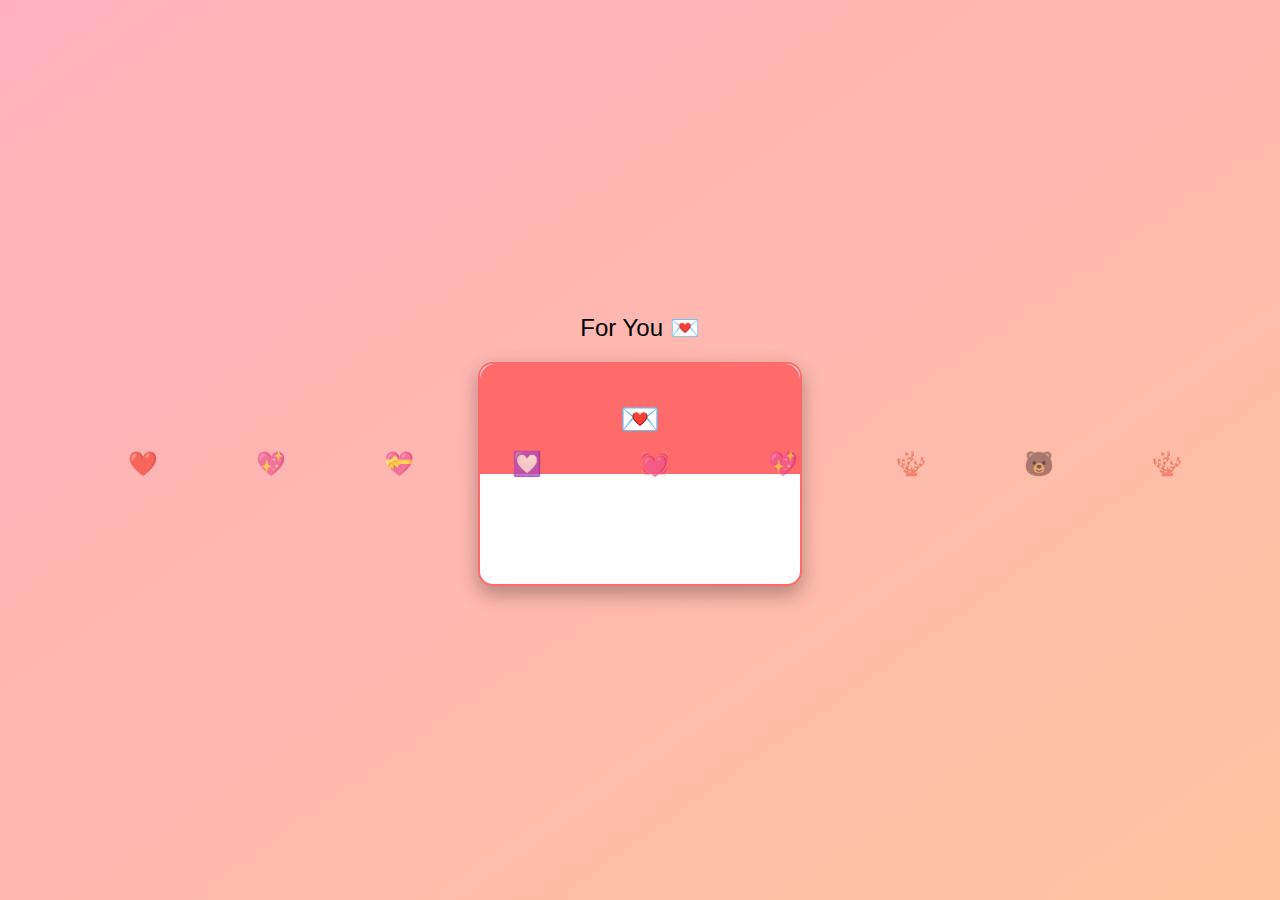
==== index.html @ 58473f08 "Update index.html" ====
<!DOCTYPE html>
<html lang="en">
<head>
    <meta charset="UTF-8">
    <meta name="viewport" content="width=device-width, initial-scale=1.0">
    <title>Will You Be My Valentine? 💝</title>
    <style>
        body {
            margin: 0;
            padding: 0;
            display: flex;
            justify-content: center;
            align-items: center;
            height: 100vh;
            background: linear-gradient(to bottom right, #ffafbd, #ffc3a0);
            font-family: 'Arial', sans-serif;
            overflow: hidden;
        }

        .envelope-container {
            text-align: center;
        }

        .pre-message {
            font-size: 1.5rem;
            margin-bottom: 20px;
            animation: fadeIn 2s ease-in-out;
        }

        .envelope {
            position: relative;
            width: 320px;
            height: 220px;
            background: #fff;
            border: 2px solid #ff6b6b;
            border-radius: 15px;
            box-shadow: 0 8px 20px rgba(0, 0, 0, 0.3);
            cursor: pointer;
            transition: transform 0.5s;
            overflow: hidden;
        }

        .envelope:hover {
            transform: scale(1.05);
        }

        .flap {
            position: absolute;
            top: 0;
            left: 0;
            width: 100%;
            height: 50%;
            background: #ff6b6b;
            border-radius: 15px 15px 0 0;
            transform-origin: top;
            transition: transform 0.5s;
            display: flex;
            justify-content: center;
            align-items: center;
            font-size: 2rem;
        }

        .flap::before {
            content: "💌"; /* Sticker on flap */
        }

        .envelope.open .flap {
            transform: rotateX(180deg);
        }

        .letter {
            position: absolute;
            top: 50%;
            left: 50%;
            transform: translate(-50%, -50%) scale(0);
            width: 90%;
            height: 70%;
            background: #fff;
            border: 1px solid #ff6b6b;
            border-radius: 10px;
            padding: 20px;
            text-align: center;
            color: #ff4757;
            transition: transform 0.5s 0.5s;
            font-family: 'Brush Script MT', cursive;
            font-size: 1.5rem;
        }

        .envelope.open .letter {
            transform: translate(-50%, -50%) scale(1);
        }

        .floating-emojis span {
            position: absolute;
            font-size: 24px;
            animation: float 15s infinite;
            opacity: 0.7;
        }

        @keyframes float {
            from { transform: translateY(100vh); }
            to { transform: translateY(-10vh); }
        }

        @keyframes fadeIn {
            from { opacity: 0; }
            to { opacity: 1; }
        }

        button {
            background-color: #ff6b6b;
            color: white;
            padding: 10px 20px;
            border: none;
            border-radius: 5px;
            cursor: pointer;
            margin: 5px;
        }
    </style>
</head>
<body>

<div class="envelope-container">
    <div class="pre-message">For You 💌</div>
    <div class="envelope" onclick="toggleEnvelope()">
        <div class="flap"></div>
        <div class="letter">
            <h2>Will You Be My Valentine, Vanshika? 🌹</h2>
            <button onclick="celebrate(event)">Yes!</button>
            <button id="noBtn" onclick="showMultipleYes(event)">No</button>
        </div>
    </div>
</div>

<div class="floating-emojis">
    <span style="left: 10%; animation-delay: 0s;">❤️</span>
    <span style="left: 20%; animation-delay: 2s;">💖</span>
    <span style="left: 30%; animation-delay: 4s;">💝</span>
    <span style="left: 40%; animation-delay: 1s;">💟</span>
    <span style="left: 50%; animation-delay: 3s;">💓</span>
    <span style="left: 60%; animation-delay: 5s;">💖</span>
    <span style="left: 70%; animation-delay: 0.5s;">🪸</span>
    <span style="left: 80%; animation-delay: 2.5s;">🐻</span>
    <span style="left: 90%; animation-delay: 3.5s;">🪸</span>
</div>

<audio id="loveSong" src="https://res.cloudinary.com/dncywqfpb/video/upload/v1738399057/music_qrhjvy.mp3"></audio>

<script>
    function toggleEnvelope() {
        const envelope = document.querySelector('.envelope');
        envelope.classList.toggle('open');
        const song = document.getElementById('loveSong');
        if (envelope.classList.contains('open')) {
            song.play();
        } else {
            song.pause();
            song.currentTime = 0;
        }
    }

    function celebrate(event) {
        event.stopPropagation();
        alert('Yay! It is a YES! 🎉💝💖💝');
        const confetti = document.createElement('div');
        confetti.innerHTML = '💖💝❤️💓💞💕';
        confetti.style.position = 'absolute';
        confetti.style.top = '50%';
        confetti.style.left = '50%';
        confetti.style.transform = 'translate(-50%, -50%)';
        confetti.style.fontSize = '50px';
        confetti.style.animation = 'explode 1s forwards';
        document.body.appendChild(confetti);

        setTimeout(() => confetti.remove(), 1000);
    }

    function showMultiple
::contentReference[oaicite:0]{index=0}
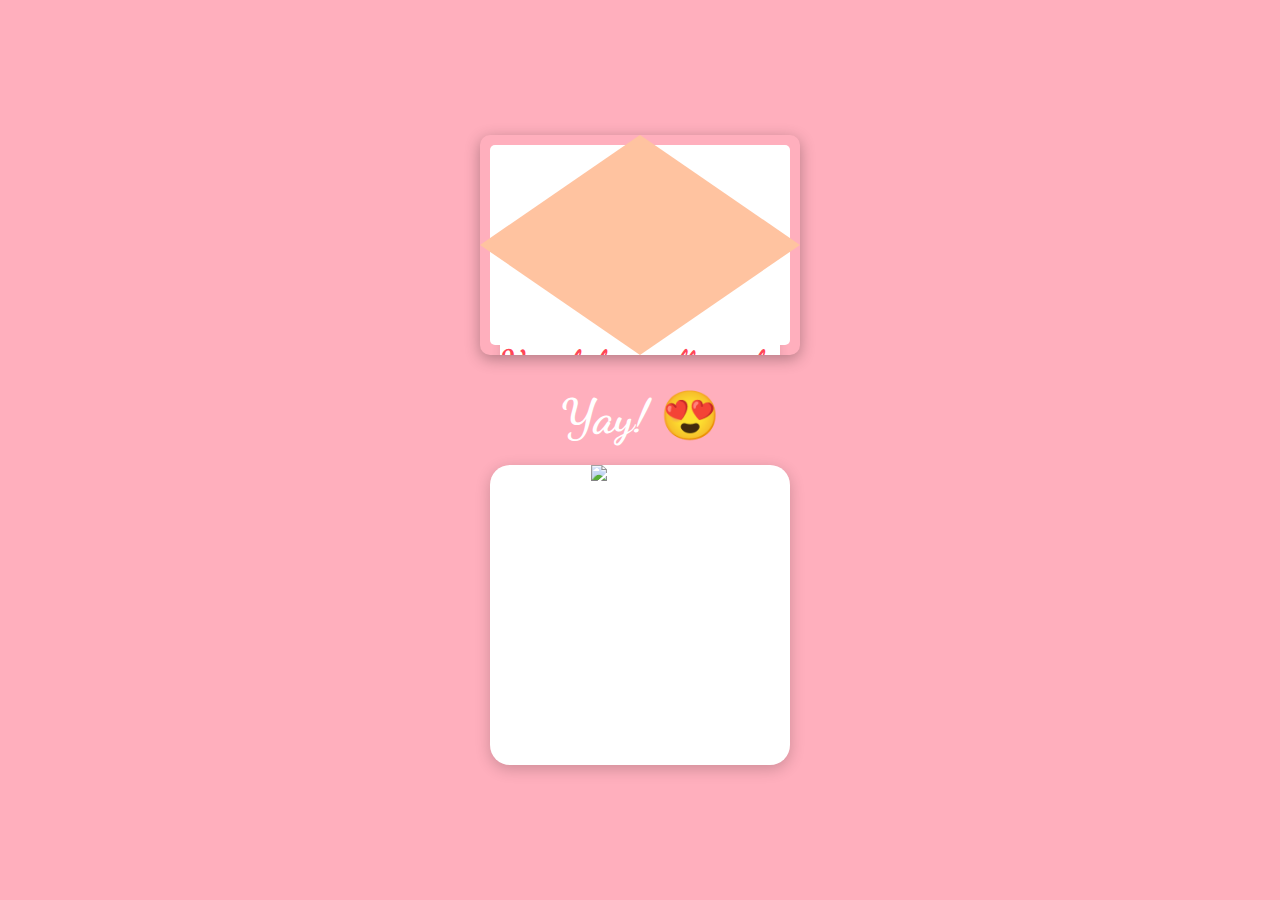
==== commit 641b9f5e: "Update index.html" ====
--- a/index.html
+++ b/index.html
@@ -3,41 +3,39 @@
 <head>
     <meta charset="UTF-8">
     <meta name="viewport" content="width=device-width, initial-scale=1.0">
-    <title>Will You Be My Valentine? 💝</title>
+    <title>Special Delivery for Vanshika! 💌</title>
+    <link href="https://fonts.googleapis.com/css2?family=Dancing+Script:wght@400;700&family=Poppins:wght@300;400;600&display=swap" rel="stylesheet">
     <style>
+        :root {
+            --background-color: #ffe6e6;
+            --envelope-color: #ffafbd;
+            --flap-color: #ffc3a0;
+            --inner-envelope-color: #fff;
+            --text-color: #ff4757;
+            --button-color: #ff6b6b;
+            --button-hover-color: #ff8787;
+        }
+
         body {
             margin: 0;
-            padding: 0;
+            height: 100vh;
             display: flex;
             justify-content: center;
             align-items: center;
-            height: 100vh;
-            background: linear-gradient(to bottom right, #ffafbd, #ffc3a0);
-            font-family: 'Arial', sans-serif;
-            overflow: hidden;
-        }
-
-        .envelope-container {
-            text-align: center;
-        }
-
-        .pre-message {
-            font-size: 1.5rem;
-            margin-bottom: 20px;
-            animation: fadeIn 2s ease-in-out;
+            background-color: var(--background-color);
+            font-family: 'Poppins', sans-serif;
         }
 
         .envelope {
             position: relative;
             width: 320px;
             height: 220px;
-            background: #fff;
-            border: 2px solid #ff6b6b;
-            border-radius: 15px;
-            box-shadow: 0 8px 20px rgba(0, 0, 0, 0.3);
+            background: var(--envelope-color);
+            border-radius: 10px;
+            box-shadow: 0 4px 15px rgba(0, 0, 0, 0.3);
+            overflow: hidden;
             cursor: pointer;
-            transition: transform 0.5s;
-            overflow: hidden;
+            transition: transform 0.4s ease;
         }
 
         .envelope:hover {
@@ -46,135 +44,156 @@
 
         .flap {
             position: absolute;
-            top: 0;
-            left: 0;
             width: 100%;
-            height: 50%;
-            background: #ff6b6b;
-            border-radius: 15px 15px 0 0;
-            transform-origin: top;
-            transition: transform 0.5s;
+            height: 100%;
+            background: var(--flap-color);
+            clip-path: polygon(50% 0%, 100% 50%, 50% 100%, 0% 50%);
+            transition: transform 0.6s ease;
+            z-index: 2;
+        }
+
+        .envelope.open .flap {
+            transform: translateY(-150%) rotateX(180deg);
+        }
+
+        .inner-envelope {
+            position: absolute;
+            top: 10px;
+            left: 10px;
+            right: 10px;
+            bottom: 10px;
+            background: var(--inner-envelope-color);
+            border-radius: 5px;
+            z-index: 1;
+        }
+
+        .card {
+            position: absolute;
+            top: 30px;
+            left: 20px;
+            right: 20px;
+            bottom: 30px;
+            background: white;
+            border-radius: 10px;
+            box-shadow: 0 4px 10px rgba(0, 0, 0, 0.1);
             display: flex;
             justify-content: center;
             align-items: center;
-            font-size: 2rem;
+            flex-direction: column;
+            transform: translateY(100%);
+            transition: transform 0.6s ease 0.2s;
         }
 
-        .flap::before {
-            content: "💌"; /* Sticker on flap */
+        .envelope.open .card {
+            transform: translateY(0);
         }
 
-        .envelope.open .flap {
-            transform: rotateX(180deg);
+        .card h1 {
+            font-family: 'Dancing Script', cursive;
+            font-size: 2.2em;
+            color: var(--text-color);
+            margin: 0;
+            text-align: center;
         }
 
-        .letter {
-            position: absolute;
-            top: 50%;
-            left: 50%;
-            transform: translate(-50%, -50%) scale(0);
-            width: 90%;
-            height: 70%;
-            background: #fff;
-            border: 1px solid #ff6b6b;
-            border-radius: 10px;
-            padding: 20px;
+        .card p {
+            color: var(--text-color);
+            margin: 15px 0 20px;
+            font-size: 1.1em;
             text-align: center;
-            color: #ff4757;
-            transition: transform 0.5s 0.5s;
-            font-family: 'Brush Script MT', cursive;
-            font-size: 1.5rem;
         }
 
-        .envelope.open .letter {
-            transform: translate(-50%, -50%) scale(1);
+        .card button {
+            background: var(--button-color);
+            border: none;
+            padding: 10px 25px;
+            border-radius: 20px;
+            color: white;
+            font-size: 1.1rem;
+            cursor: pointer;
+            transition: background 0.3s ease;
         }
 
-        .floating-emojis span {
-            position: absolute;
-            font-size: 24px;
-            animation: float 15s infinite;
-            opacity: 0.7;
-        }
-
-        @keyframes float {
-            from { transform: translateY(100vh); }
-            to { transform: translateY(-10vh); }
-        }
-
-        @keyframes fadeIn {
-            from { opacity: 0; }
-            to { opacity: 1; }
-        }
-
-        button {
-            background-color: #ff6b6b;
-            color: white;
-            padding: 10px 20px;
-            border: none;
-            border-radius: 5px;
-            cursor: pointer;
-            margin: 5px;
+        .card button:hover {
+            background: var(--button-hover-color);
         }
     </style>
 </head>
 <body>
-
-<div class="envelope-container">
-    <div class="pre-message">For You 💌</div>
-    <div class="envelope" onclick="toggleEnvelope()">
+    <div class="envelope" onclick="openEnvelope()">
         <div class="flap"></div>
-        <div class="letter">
-            <h2>Will You Be My Valentine, Vanshika? 🌹</h2>
-            <button onclick="celebrate(event)">Yes!</button>
-            <button id="noBtn" onclick="showMultipleYes(event)">No</button>
+        <div class="inner-envelope"></div>
+        <div class="card">
+            <h1>Vanshika, will you be my Valentine? 💕</h1>
+            <button onclick="event.stopPropagation(); answerYes()">Yes!</button>
         </div>
     </div>
-</div>
 
-<div class="floating-emojis">
-    <span style="left: 10%; animation-delay: 0s;">❤️</span>
-    <span style="left: 20%; animation-delay: 2s;">💖</span>
-    <span style="left: 30%; animation-delay: 4s;">💝</span>
-    <span style="left: 40%; animation-delay: 1s;">💟</span>
-    <span style="left: 50%; animation-delay: 3s;">💓</span>
-    <span style="left: 60%; animation-delay: 5s;">💖</span>
-    <span style="left: 70%; animation-delay: 0.5s;">🪸</span>
-    <span style="left: 80%; animation-delay: 2.5s;">🐻</span>
-    <span style="left: 90%; animation-delay: 3.5s;">🪸</span>
-</div>
+    <script>
+        function openEnvelope() {
+            document.querySelector('.envelope').classList.toggle('open');
+        }
 
-<audio id="loveSong" src="https://res.cloudinary.com/dncywqfpb/video/upload/v1738399057/music_qrhjvy.mp3"></audio>
+        function answerYes() {
+            window.location.href = 'valentine_yes.html';
+        }
+    </script>
+</body>
+</html>
 
-<script>
-    function toggleEnvelope() {
-        const envelope = document.querySelector('.envelope');
-        envelope.classList.toggle('open');
-        const song = document.getElementById('loveSong');
-        if (envelope.classList.contains('open')) {
-            song.play();
-        } else {
-            song.pause();
-            song.currentTime = 0;
+<!-- valentine_yes.html -->
+<!DOCTYPE html>
+<html lang="en">
+<head>
+    <meta charset="UTF-8">
+    <meta name="viewport" content="width=device-width, initial-scale=1.0">
+    <title>Yay, Vanshika! 🎉</title>
+    <link href="https://fonts.googleapis.com/css2?family=Dancing+Script:wght@400;700&family=Poppins:wght@300;400;600&display=swap" rel="stylesheet">
+    <style>
+        body {
+            margin: 0;
+            height: 100vh;
+            display: flex;
+            justify-content: center;
+            align-items: center;
+            background-color: #ffafbd;
+            font-family: 'Poppins', sans-serif;
+            color: #fff;
+            text-align: center;
+            flex-direction: column;
         }
-    }
 
-    function celebrate(event) {
-        event.stopPropagation();
-        alert('Yay! It is a YES! 🎉💝💖💝');
-        const confetti = document.createElement('div');
-        confetti.innerHTML = '💖💝❤️💓💞💕';
-        confetti.style.position = 'absolute';
-        confetti.style.top = '50%';
-        confetti.style.left = '50%';
-        confetti.style.transform = 'translate(-50%, -50%)';
-        confetti.style.fontSize = '50px';
-        confetti.style.animation = 'explode 1s forwards';
-        document.body.appendChild(confetti);
+        h1 {
+            font-family: 'Dancing Script', cursive;
+            font-size: 3em;
+            margin-bottom: 20px;
+        }
 
-        setTimeout(() => confetti.remove(), 1000);
-    }
+        p {
+            font-size: 1.5em;
+            margin-bottom: 30px;
+        }
 
-    function showMultiple
-::contentReference[oaicite:0]{index=0}
- 
+        .gif-container {
+            width: 300px;
+            height: 300px;
+            background: #fff;
+            border-radius: 20px;
+            overflow: hidden;
+            box-shadow: 0 4px 15px rgba(0, 0, 0, 0.2);
+        }
+
+        .gif-container img {
+            width: 100%;
+            height: 100%;
+            object-fit: cover;
+        }
+    </style>
+</head>
+<body>
+    <h1>Yay! 😍</h1>
+    <div class="gif-container">
+        <img src="https://media2.giphy.com/media/v1.Y2lkPTc5MGI3NjExamx3aXd3aG1uYTh2dW5tMjF5enBlaGYyd3VseHdqYXhnYjhyMDVmbiZlcD12MV9pbnRlcm5hbF9naWZfYnlfaWQmY3Q9Zw/ch6BQvE0MWlB6/giphy.gif" alt="Happy GIF">
+    </div>
+</body>
+</html>
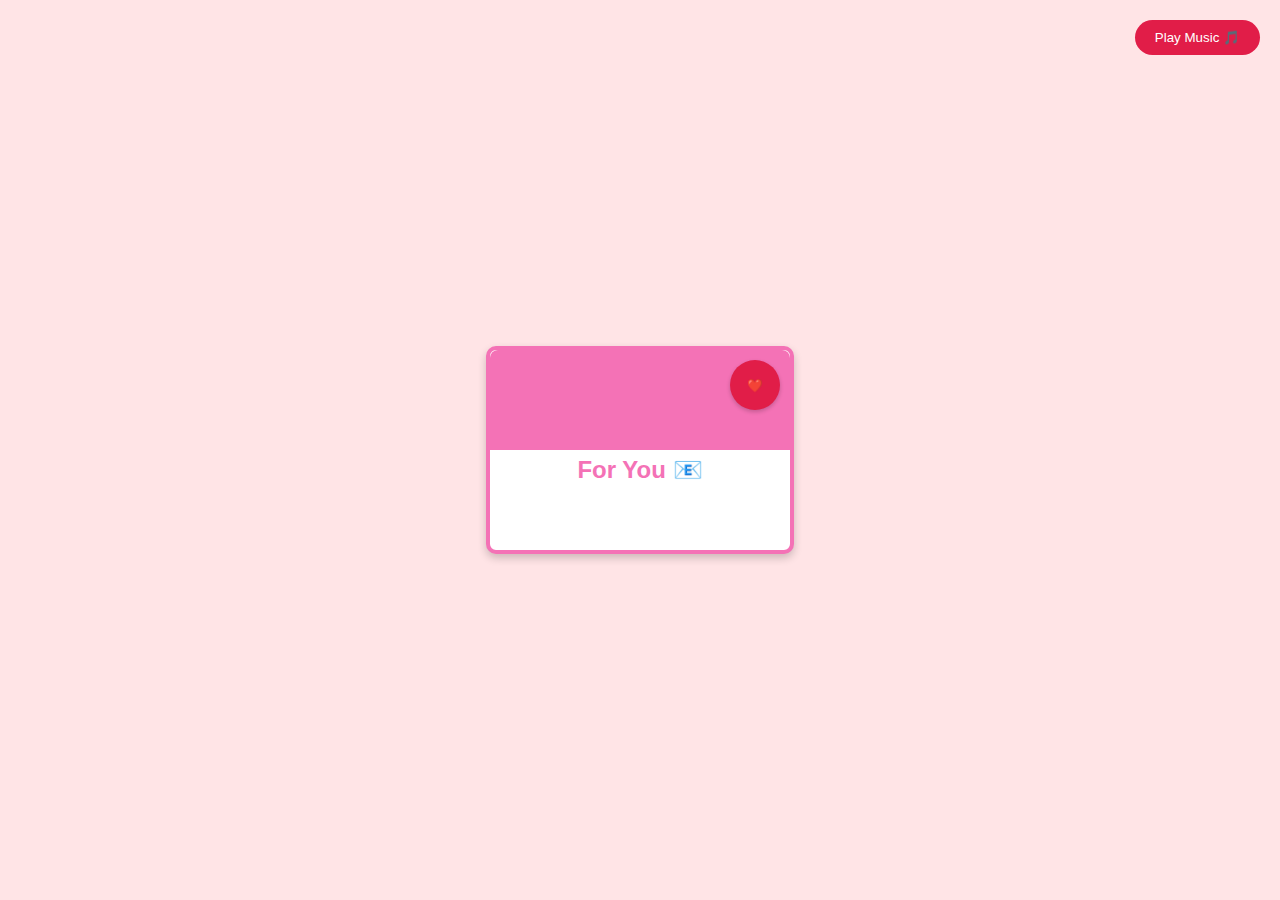
==== commit d54bfaef: "Update index.html" ====
--- a/index.html
+++ b/index.html
@@ -1,199 +1,237 @@
 <!DOCTYPE html>
 <html lang="en">
 <head>
-    <meta charset="UTF-8">
-    <meta name="viewport" content="width=device-width, initial-scale=1.0">
-    <title>Special Delivery for Vanshika! 💌</title>
-    <link href="https://fonts.googleapis.com/css2?family=Dancing+Script:wght@400;700&family=Poppins:wght@300;400;600&display=swap" rel="stylesheet">
-    <style>
-        :root {
-            --background-color: #ffe6e6;
-            --envelope-color: #ffafbd;
-            --flap-color: #ffc3a0;
-            --inner-envelope-color: #fff;
-            --text-color: #ff4757;
-            --button-color: #ff6b6b;
-            --button-hover-color: #ff8787;
-        }
-
-        body {
-            margin: 0;
-            height: 100vh;
-            display: flex;
-            justify-content: center;
-            align-items: center;
-            background-color: var(--background-color);
-            font-family: 'Poppins', sans-serif;
-        }
-
-        .envelope {
-            position: relative;
-            width: 320px;
-            height: 220px;
-            background: var(--envelope-color);
-            border-radius: 10px;
-            box-shadow: 0 4px 15px rgba(0, 0, 0, 0.3);
-            overflow: hidden;
-            cursor: pointer;
-            transition: transform 0.4s ease;
-        }
-
-        .envelope:hover {
-            transform: scale(1.05);
-        }
-
-        .flap {
-            position: absolute;
-            width: 100%;
-            height: 100%;
-            background: var(--flap-color);
-            clip-path: polygon(50% 0%, 100% 50%, 50% 100%, 0% 50%);
-            transition: transform 0.6s ease;
-            z-index: 2;
-        }
-
-        .envelope.open .flap {
-            transform: translateY(-150%) rotateX(180deg);
-        }
-
-        .inner-envelope {
-            position: absolute;
-            top: 10px;
-            left: 10px;
-            right: 10px;
-            bottom: 10px;
-            background: var(--inner-envelope-color);
-            border-radius: 5px;
-            z-index: 1;
-        }
-
-        .card {
-            position: absolute;
-            top: 30px;
-            left: 20px;
-            right: 20px;
-            bottom: 30px;
-            background: white;
-            border-radius: 10px;
-            box-shadow: 0 4px 10px rgba(0, 0, 0, 0.1);
-            display: flex;
-            justify-content: center;
-            align-items: center;
-            flex-direction: column;
-            transform: translateY(100%);
-            transition: transform 0.6s ease 0.2s;
-        }
-
-        .envelope.open .card {
-            transform: translateY(0);
-        }
-
-        .card h1 {
-            font-family: 'Dancing Script', cursive;
-            font-size: 2.2em;
-            color: var(--text-color);
-            margin: 0;
-            text-align: center;
-        }
-
-        .card p {
-            color: var(--text-color);
-            margin: 15px 0 20px;
-            font-size: 1.1em;
-            text-align: center;
-        }
-
-        .card button {
-            background: var(--button-color);
-            border: none;
-            padding: 10px 25px;
-            border-radius: 20px;
-            color: white;
-            font-size: 1.1rem;
-            cursor: pointer;
-            transition: background 0.3s ease;
-        }
-
-        .card button:hover {
-            background: var(--button-hover-color);
-        }
-    </style>
+  <meta charset="UTF-8">
+  <meta name="viewport" content="width=device-width, initial-scale=1.0">
+  <title>Valentine Proposal</title>
+  <style>
+    body {
+      margin: 0;
+      padding: 0;
+      display: flex;
+      flex-direction: column;
+      align-items: center;
+      justify-content: center;
+      height: 100vh;
+      background-color: #ffe4e6;
+      font-family: Arial, sans-serif;
+      overflow: hidden;
+    }
+
+    .envelope {
+      position: relative;
+      width: 300px;
+      height: 200px;
+      background: white;
+      border: 4px solid #f472b6;
+      border-radius: 10px;
+      box-shadow: 0 4px 8px rgba(0, 0, 0, 0.2);
+      cursor: pointer;
+      overflow: hidden;
+      transition: transform 0.5s ease-in-out;
+    }
+
+    .envelope.open {
+      transform: translateY(-100vh);
+      transition: transform 1s ease-in-out;
+    }
+
+    .envelope .flap {
+      position: absolute;
+      width: 100%;
+      height: 50%;
+      background: #f472b6;
+      top: 0;
+      left: 0;
+      border-radius: 8px 8px 0 0;
+    }
+
+    .envelope .content {
+      position: absolute;
+      top: 60%;
+      left: 50%;
+      transform: translate(-50%, -50%);
+      font-size: 1.5em;
+      font-weight: bold;
+      color: #f472b6;
+    }
+
+    .stamp {
+      position: absolute;
+      top: 10px;
+      right: 10px;
+      width: 50px;
+      height: 50px;
+      background: #e11d48;
+      border-radius: 50%;
+      display: flex;
+      align-items: center;
+      justify-content: center;
+      color: white;
+      font-size: 0.8em;
+      font-weight: bold;
+      box-shadow: 0 2px 4px rgba(0, 0, 0, 0.2);
+    }
+
+    .question {
+      display: none;
+      text-align: center;
+    }
+
+    .question h1 {
+      color: #be185d;
+      font-size: 2em;
+    }
+
+    .buttons {
+      margin-top: 20px;
+    }
+
+    .buttons button {
+      padding: 10px 20px;
+      margin: 10px;
+      font-size: 1em;
+      border: none;
+      border-radius: 25px;
+      cursor: pointer;
+      transition: transform 0.3s;
+    }
+
+    .yes {
+      background-color: #ec4899;
+      color: white;
+    }
+
+    .no {
+      background-color: #d1d5db;
+      color: black;
+      position: absolute;
+    }
+
+    .hearts {
+      display: none;
+      position: fixed;
+      top: 0;
+      left: 0;
+      width: 100%;
+      height: 100%;
+      pointer-events: none;
+    }
+
+    .heart {
+      position: absolute;
+      color: #f43f5e;
+      font-size: 2em;
+      animation: float 4s infinite ease-in-out;
+    }
+
+    @keyframes float {
+      0% { transform: translateY(100vh); opacity: 1; }
+      100% { transform: translateY(-10vh); opacity: 0; }
+    }
+
+    .final-message, .hug-message {
+      display: none;
+      text-align: center;
+    }
+
+    .final-message img, .hug-message img {
+      width: 200px;
+      border-radius: 20px;
+      box-shadow: 0 4px 8px rgba(0, 0, 0, 0.3);
+    }
+  </style>
 </head>
 <body>
-    <div class="envelope" onclick="openEnvelope()">
-        <div class="flap"></div>
-        <div class="inner-envelope"></div>
-        <div class="card">
-            <h1>Vanshika, will you be my Valentine? 💕</h1>
-            <button onclick="event.stopPropagation(); answerYes()">Yes!</button>
-        </div>
+
+  <audio id="bg-music" src="https://res.cloudinary.com/dg3wveyd4/video/upload/v1738924318/Blue-Yung-Kai_v2jssq.mp3" loop></audio>
+  <button onclick="toggleMusic()" style="position: absolute; top: 20px; right: 20px; padding: 10px 20px; background: #e11d48; color: white; border: none; border-radius: 20px; cursor: pointer;">Play Music 🎵</button>
+
+  <div class="envelope" onclick="openEnvelope()">
+    <div class="flap"></div>
+    <div class="content">For You 📧</div>
+    <div class="stamp">❤️</div>
+  </div>
+
+  <div class="question">
+    <h1>Vanshika, will you be my Valentine?</h1>
+    <div class="buttons">
+      <button class="yes" onclick="showHearts()">Yes 💖</button>
+      <button class="no" onmouseover="moveNoButton()">No 😔</button>
     </div>
-
-    <script>
-        function openEnvelope() {
-            document.querySelector('.envelope').classList.toggle('open');
-        }
-
-        function answerYes() {
-            window.location.href = 'valentine_yes.html';
-        }
-    </script>
+  </div>
+
+  <div class="hearts"></div>
+
+  <div class="hug-message">
+    <img src="https://media.giphy.com/media/l2QDM9Jnim1YVILXa/giphy.gif" alt="Hug Gif">
+    <h1>Aww, a big hug for you! 🤗</h1>
+  </div>
+
+  <div class="final-message">
+    <img src="https://media.giphy.com/media/l0MYt5jPR6QX5pnqM/giphy.gif" alt="Cute Valentine Gif">
+    <h1>YAY!!!!! 💕</h1>
+  </div>
+
+  <script>
+    let isPlaying = false;
+    const music = document.getElementById('bg-music');
+
+    function toggleMusic() {
+      if (isPlaying) {
+        music.pause();
+      } else {
+        music.play();
+      }
+      isPlaying = !isPlaying;
+    }
+
+    function openEnvelope() {
+      document.querySelector('.envelope').classList.add('open');
+      setTimeout(() => {
+        document.querySelector('.envelope').style.display = 'none';
+        document.querySelector('.question').style.display = 'block';
+      }, 1000);
+    }
+
+    function moveNoButton() {
+      const noButton = document.querySelector('.no');
+      const newTop = Math.random() * 80 + 'vh';
+      const newLeft = Math.random() * 80 + 'vw';
+      noButton.style.top = newTop;
+      noButton.style.left = newLeft;
+
+      const newYes = document.createElement('button');
+      newYes.className = 'yes';
+      newYes.textContent = 'Yes 💖';
+      newYes.onclick = showHearts;
+      document.querySelector('.buttons').appendChild(newYes);
+    }
+
+    function showHearts() {
+      const heartsContainer = document.querySelector('.hearts');
+      heartsContainer.style.display = 'block';
+
+      for (let i = 0; i < 50; i++) {
+        const heart = document.createElement('div');
+        heart.className = 'heart';
+        heart.style.left = Math.random() * 100 + 'vw';
+        heart.style.animationDelay = Math.random() * 2 + 's';
+        heart.textContent = '💖';
+        heartsContainer.appendChild(heart);
+      }
+
+      setTimeout(() => {
+        document.querySelector('.question').style.display = 'none';
+        document.querySelector('.hug-message').style.display = 'block';
+      }, 2000);
+
+      setTimeout(() => {
+        document.querySelector('.hug-message').style.display = 'none';
+        document.querySelector('.final-message').style.display = 'block';
+      }, 4000);
+    }
+  </script>
+
 </body>
 </html>
-
-<!-- valentine_yes.html -->
-<!DOCTYPE html>
-<html lang="en">
-<head>
-    <meta charset="UTF-8">
-    <meta name="viewport" content="width=device-width, initial-scale=1.0">
-    <title>Yay, Vanshika! 🎉</title>
-    <link href="https://fonts.googleapis.com/css2?family=Dancing+Script:wght@400;700&family=Poppins:wght@300;400;600&display=swap" rel="stylesheet">
-    <style>
-        body {
-            margin: 0;
-            height: 100vh;
-            display: flex;
-            justify-content: center;
-            align-items: center;
-            background-color: #ffafbd;
-            font-family: 'Poppins', sans-serif;
-            color: #fff;
-            text-align: center;
-            flex-direction: column;
-        }
-
-        h1 {
-            font-family: 'Dancing Script', cursive;
-            font-size: 3em;
-            margin-bottom: 20px;
-        }
-
-        p {
-            font-size: 1.5em;
-            margin-bottom: 30px;
-        }
-
-        .gif-container {
-            width: 300px;
-            height: 300px;
-            background: #fff;
-            border-radius: 20px;
-            overflow: hidden;
-            box-shadow: 0 4px 15px rgba(0, 0, 0, 0.2);
-        }
-
-        .gif-container img {
-            width: 100%;
-            height: 100%;
-            object-fit: cover;
-        }
-    </style>
-</head>
-<body>
-    <h1>Yay! 😍</h1>
-    <div class="gif-container">
-        <img src="https://media2.giphy.com/media/v1.Y2lkPTc5MGI3NjExamx3aXd3aG1uYTh2dW5tMjF5enBlaGYyd3VseHdqYXhnYjhyMDVmbiZlcD12MV9pbnRlcm5hbF9naWZfYnlfaWQmY3Q9Zw/ch6BQvE0MWlB6/giphy.gif" alt="Happy GIF">
-    </div>
-</body>
-</html>
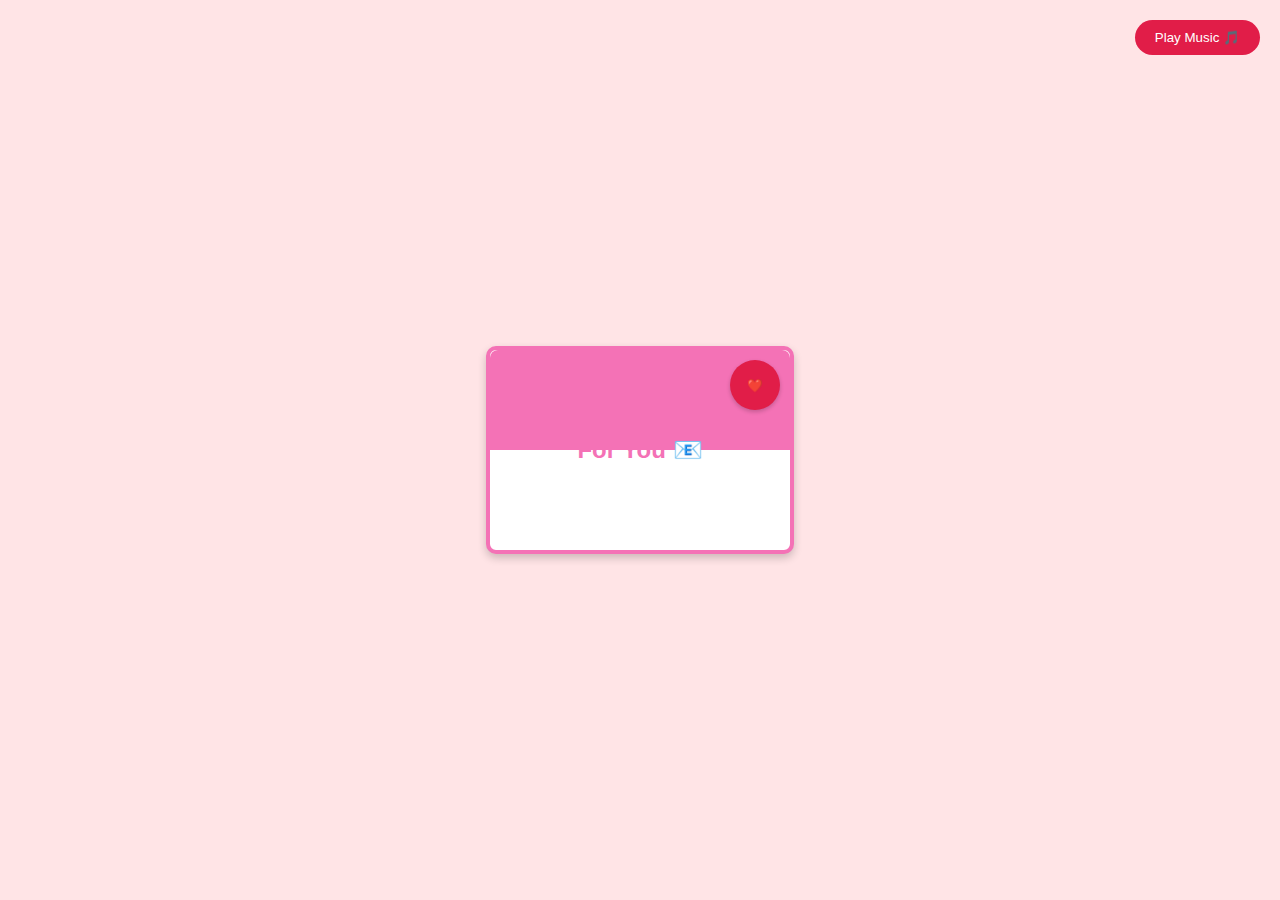
==== commit c49556cb: "Update index.html" ====
--- a/index.html
+++ b/index.html
@@ -15,7 +15,7 @@
       height: 100vh;
       background-color: #ffe4e6;
       font-family: Arial, sans-serif;
-      overflow: hidden;
+      background-image: url('https://www.transparenttextures.com/patterns/white-wall-3.png');
     }
 
     .envelope {
@@ -29,11 +29,13 @@
       cursor: pointer;
       overflow: hidden;
       transition: transform 0.5s ease-in-out;
+      display: flex;
+      align-items: center;
+      justify-content: center;
     }
 
     .envelope.open {
-      transform: translateY(-100vh);
-      transition: transform 1s ease-in-out;
+      transform: translateY(-100px);
     }
 
     .envelope .flap {
@@ -47,13 +49,11 @@
     }
 
     .envelope .content {
-      position: absolute;
-      top: 60%;
-      left: 50%;
-      transform: translate(-50%, -50%);
+      position: relative;
       font-size: 1.5em;
       font-weight: bold;
       color: #f472b6;
+      z-index: 2;
     }
 
     .stamp {
@@ -71,6 +71,12 @@
       font-size: 0.8em;
       font-weight: bold;
       box-shadow: 0 2px 4px rgba(0, 0, 0, 0.2);
+      animation: blink 1s infinite alternate;
+    }
+
+    @keyframes blink {
+      from { opacity: 1; }
+      to { opacity: 0.5; }
     }
 
     .question {
@@ -130,14 +136,15 @@
       100% { transform: translateY(-10vh); opacity: 0; }
     }
 
-    .final-message, .hug-message {
+    .final-message {
       display: none;
       text-align: center;
     }
 
-    .final-message img, .hug-message img {
-      width: 200px;
-      border-radius: 20px;
+    .final-message img {
+      width: 300px;
+      height: 200px;
+      border-radius: 10px;
       box-shadow: 0 4px 8px rgba(0, 0, 0, 0.3);
     }
   </style>
@@ -163,11 +170,6 @@
 
   <div class="hearts"></div>
 
-  <div class="hug-message">
-    <img src="https://media.giphy.com/media/l2QDM9Jnim1YVILXa/giphy.gif" alt="Hug Gif">
-    <h1>Aww, a big hug for you! 🤗</h1>
-  </div>
-
   <div class="final-message">
     <img src="https://media.giphy.com/media/l0MYt5jPR6QX5pnqM/giphy.gif" alt="Cute Valentine Gif">
     <h1>YAY!!!!! 💕</h1>
@@ -187,11 +189,8 @@
     }
 
     function openEnvelope() {
-      document.querySelector('.envelope').classList.add('open');
-      setTimeout(() => {
-        document.querySelector('.envelope').style.display = 'none';
-        document.querySelector('.question').style.display = 'block';
-      }, 1000);
+      document.querySelector('.envelope').style.display = 'none';
+      document.querySelector('.question').style.display = 'block';
     }
 
     function moveNoButton() {
@@ -201,6 +200,7 @@
       noButton.style.top = newTop;
       noButton.style.left = newLeft;
 
+      // Add extra "Yes" button
       const newYes = document.createElement('button');
       newYes.className = 'yes';
       newYes.textContent = 'Yes 💖';
@@ -223,13 +223,8 @@
 
       setTimeout(() => {
         document.querySelector('.question').style.display = 'none';
-        document.querySelector('.hug-message').style.display = 'block';
+        document.querySelector('.final-message').style.display = 'block';
       }, 2000);
-
-      setTimeout(() => {
-        document.querySelector('.hug-message').style.display = 'none';
-        document.querySelector('.final-message').style.display = 'block';
-      }, 4000);
     }
   </script>
 
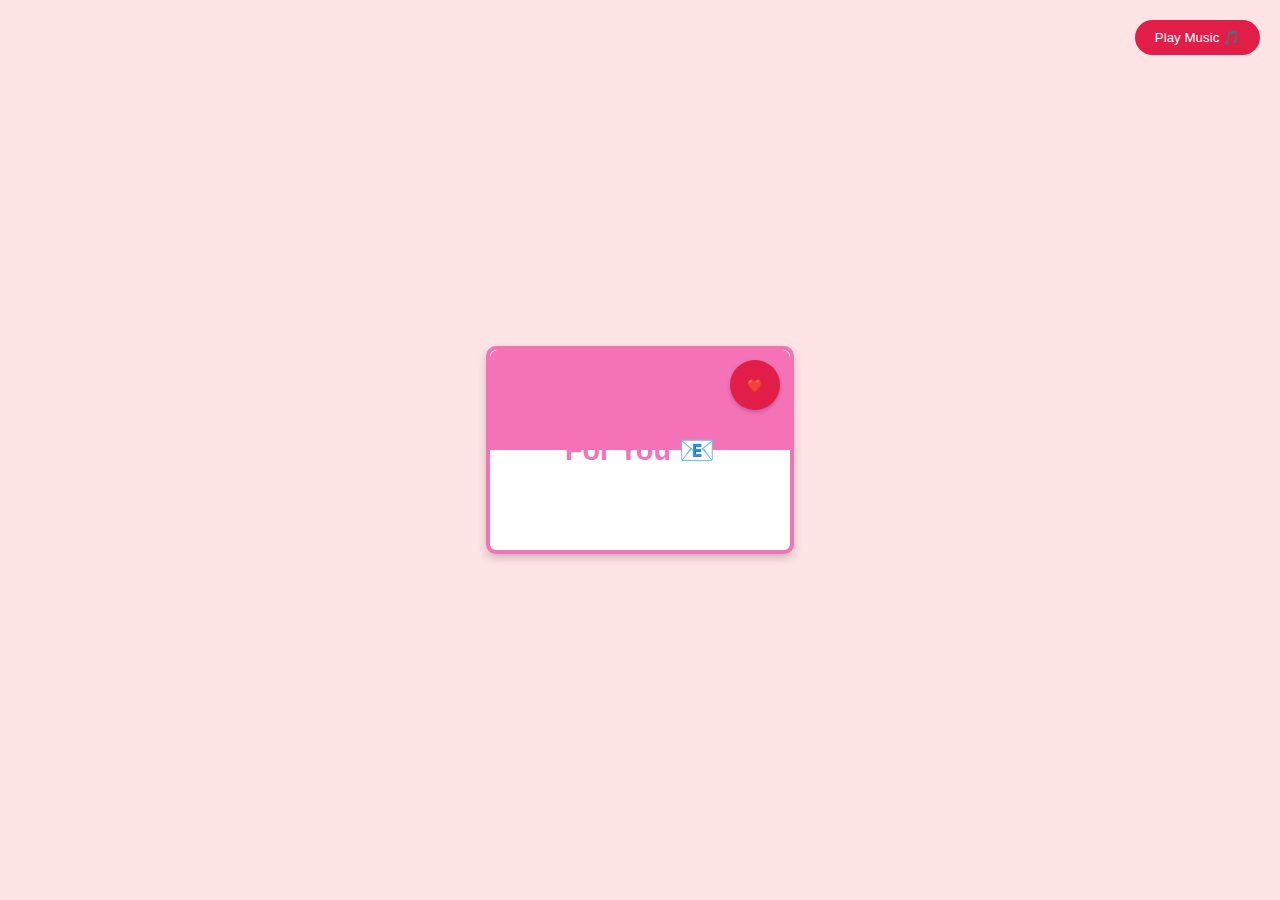
==== commit 949bacca: "Update index.html" ====
--- a/index.html
+++ b/index.html
@@ -15,7 +15,7 @@
       height: 100vh;
       background-color: #ffe4e6;
       font-family: Arial, sans-serif;
-      background-image: url('https://www.transparenttextures.com/patterns/white-wall-3.png');
+      position: relative;
     }
 
     .envelope {
@@ -34,10 +34,6 @@
       justify-content: center;
     }
 
-    .envelope.open {
-      transform: translateY(-100px);
-    }
-
     .envelope .flap {
       position: absolute;
       width: 100%;
@@ -50,10 +46,10 @@
 
     .envelope .content {
       position: relative;
-      font-size: 1.5em;
+      font-size: 1.8em;
       font-weight: bold;
       color: #f472b6;
-      z-index: 2;
+      z-index: 1;
     }
 
     .stamp {
@@ -71,12 +67,12 @@
       font-size: 0.8em;
       font-weight: bold;
       box-shadow: 0 2px 4px rgba(0, 0, 0, 0.2);
-      animation: blink 1s infinite alternate;
+      animation: blink 1s infinite;
     }
 
     @keyframes blink {
-      from { opacity: 1; }
-      to { opacity: 0.5; }
+      0%, 100% { opacity: 1; }
+      50% { opacity: 0; }
     }
 
     .question {
@@ -143,8 +139,7 @@
 
     .final-message img {
       width: 300px;
-      height: 200px;
-      border-radius: 10px;
+      border-radius: 20px;
       box-shadow: 0 4px 8px rgba(0, 0, 0, 0.3);
     }
   </style>
@@ -189,8 +184,13 @@
     }
 
     function openEnvelope() {
-      document.querySelector('.envelope').style.display = 'none';
-      document.querySelector('.question').style.display = 'block';
+      const stamp = document.querySelector('.stamp');
+      stamp.style.animation = 'blink 0.5s 4';
+
+      setTimeout(() => {
+        document.querySelector('.envelope').style.display = 'none';
+        document.querySelector('.question').style.display = 'block';
+      }, 2000);
     }
 
     function moveNoButton() {
@@ -200,7 +200,6 @@
       noButton.style.top = newTop;
       noButton.style.left = newLeft;
 
-      // Add extra "Yes" button
       const newYes = document.createElement('button');
       newYes.className = 'yes';
       newYes.textContent = 'Yes 💖';
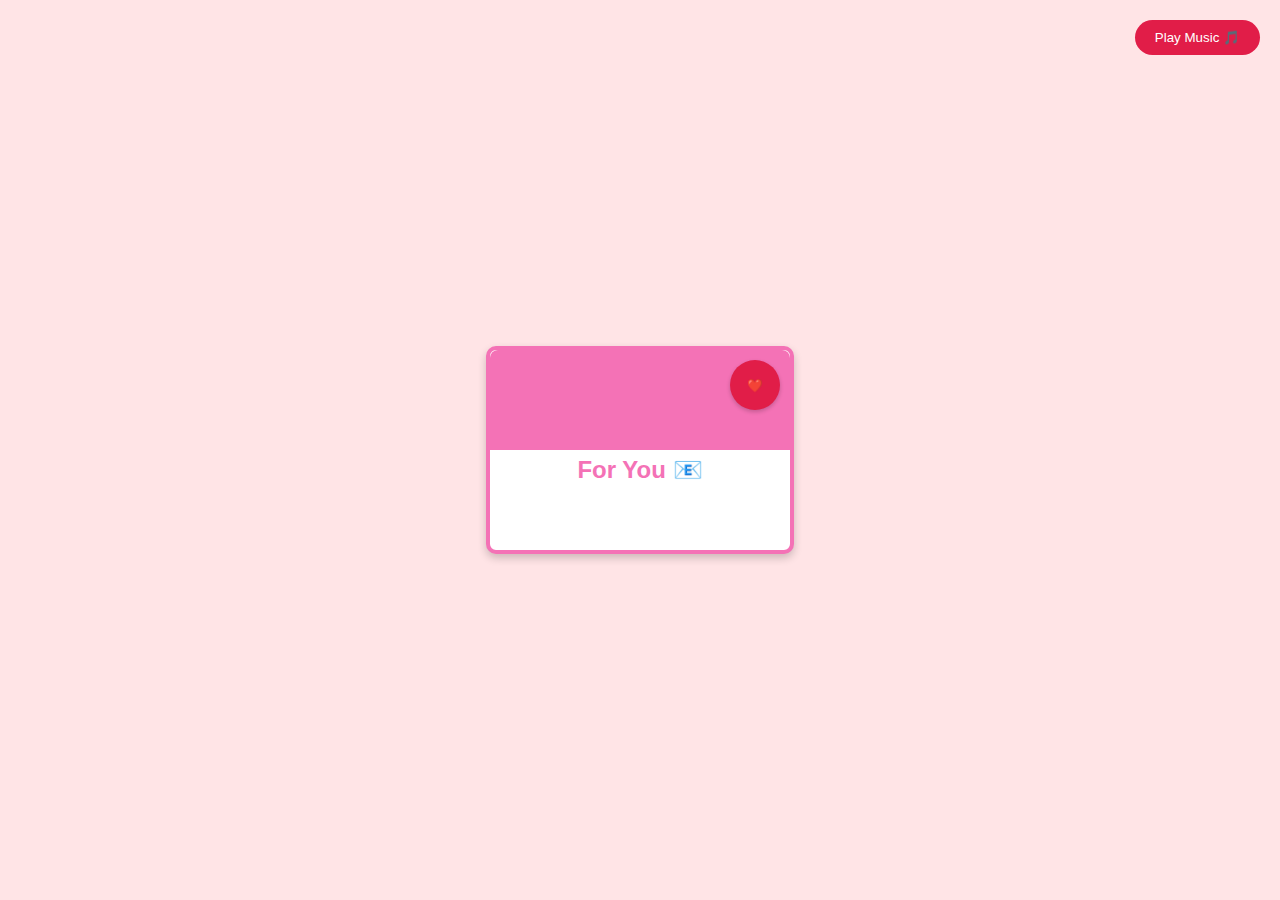
==== commit 2c8caa7e: "Update index.html" ====
--- a/index.html
+++ b/index.html
@@ -15,7 +15,7 @@
       height: 100vh;
       background-color: #ffe4e6;
       font-family: Arial, sans-serif;
-      position: relative;
+      background-image: url('https://www.toptal.com/designers/subtlepatterns/uploads/valentine.png');
     }
 
     .envelope {
@@ -29,9 +29,11 @@
       cursor: pointer;
       overflow: hidden;
       transition: transform 0.5s ease-in-out;
-      display: flex;
-      align-items: center;
-      justify-content: center;
+    }
+
+    .envelope.open {
+      transform: translateY(-100vh);
+      transition: transform 1s ease-in-out;
     }
 
     .envelope .flap {
@@ -45,11 +47,13 @@
     }
 
     .envelope .content {
-      position: relative;
-      font-size: 1.8em;
+      position: absolute;
+      top: 60%;
+      left: 50%;
+      transform: translate(-50%, -50%);
+      font-size: 1.5em;
       font-weight: bold;
       color: #f472b6;
-      z-index: 1;
     }
 
     .stamp {
@@ -67,17 +71,26 @@
       font-size: 0.8em;
       font-weight: bold;
       box-shadow: 0 2px 4px rgba(0, 0, 0, 0.2);
-      animation: blink 1s infinite;
+    }
+
+    .stamp.blink {
+      animation: blink 0.5s alternate 6;
     }
 
     @keyframes blink {
-      0%, 100% { opacity: 1; }
-      50% { opacity: 0; }
+      from { opacity: 1; }
+      to { opacity: 0.3; }
     }
 
     .question {
       display: none;
       text-align: center;
+      background: white;
+      padding: 20px;
+      border-radius: 10px;
+      box-shadow: 0 4px 8px rgba(0, 0, 0, 0.2);
+      background-image: url('https://www.toptal.com/designers/subtlepatterns/uploads/paper.png');
+      background-size: cover;
     }
 
     .question h1 {
@@ -184,13 +197,18 @@
     }
 
     function openEnvelope() {
+      const envelope = document.querySelector('.envelope');
       const stamp = document.querySelector('.stamp');
-      stamp.style.animation = 'blink 0.5s 4';
-
+      
+      stamp.classList.add('blink');
+      
       setTimeout(() => {
-        document.querySelector('.envelope').style.display = 'none';
-        document.querySelector('.question').style.display = 'block';
-      }, 2000);
+        envelope.classList.add('open');
+        setTimeout(() => {
+          envelope.style.display = 'none';
+          document.querySelector('.question').style.display = 'block';
+        }, 1000);
+      }, 1500);
     }
 
     function moveNoButton() {
@@ -200,6 +218,7 @@
       noButton.style.top = newTop;
       noButton.style.left = newLeft;
 
+      // Add extra "Yes" button
       const newYes = document.createElement('button');
       newYes.className = 'yes';
       newYes.textContent = 'Yes 💖';
